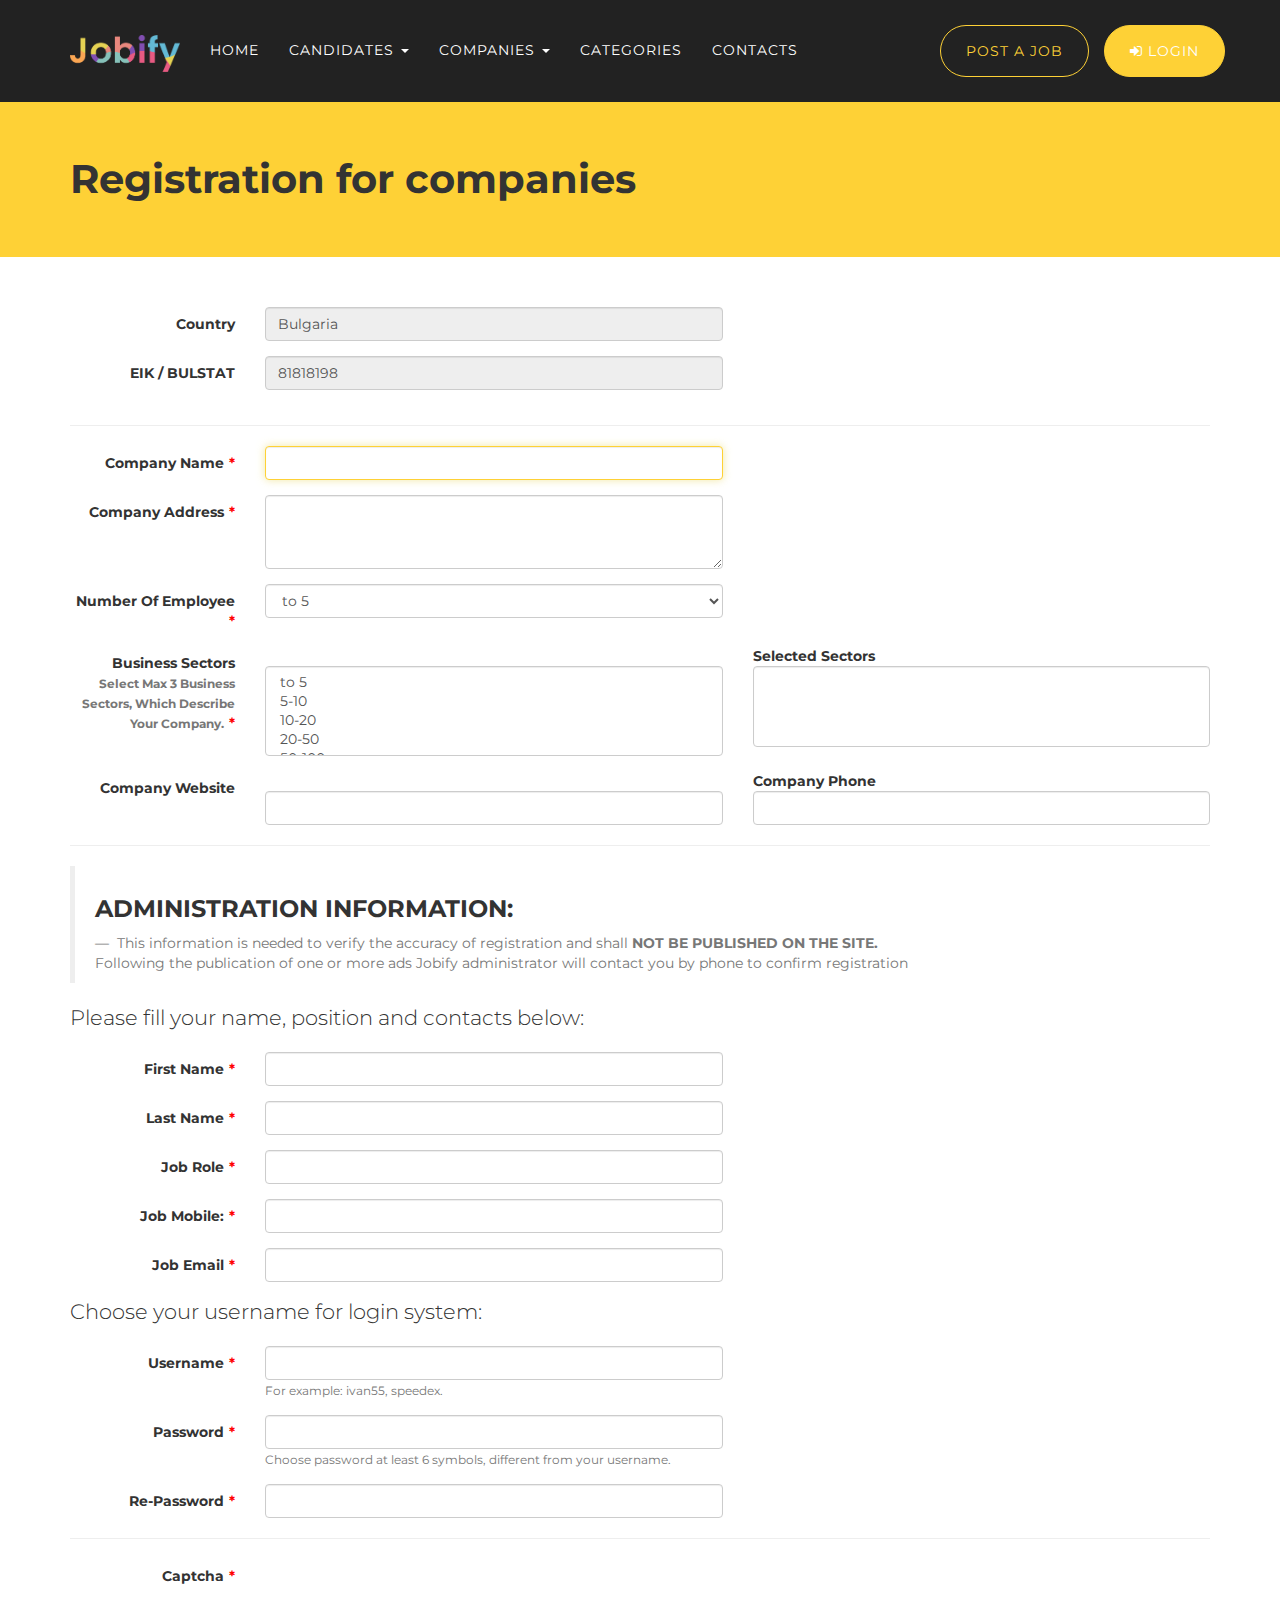
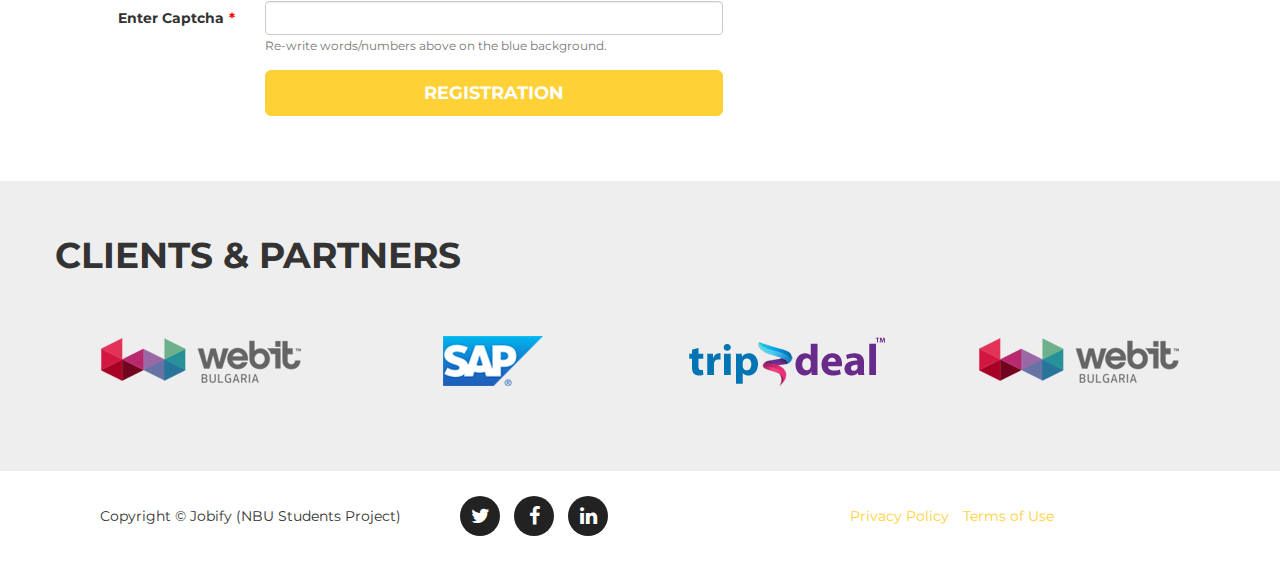
==== company-register.html @ ed82daf8 "v.0.0.4" ====
<!DOCTYPE html>
<html lang="en">

<head>

    <meta charset="utf-8">
    <meta http-equiv="X-UA-Compatible" content="IE=edge">
    <meta name="viewport" content="width=device-width, initial-scale=1">
    <meta name="description" content="">
    <meta name="author" content="Daniel Grigorov">

    <title>Jobify | Company register</title>

    <!-- Bootstrap Core CSS -->
    <link href="vendor/bootstrap/css/bootstrap.min.css" rel="stylesheet">

    <!-- Custom Fonts -->
    <link href="vendor/font-awesome/css/font-awesome.min.css" rel="stylesheet" type="text/css">
    <link href="https://fonts.googleapis.com/css?family=Montserrat:400,700" rel="stylesheet" type="text/css">
    <link href='https://fonts.googleapis.com/css?family=Kaushan+Script' rel='stylesheet' type='text/css'>
    <link href='https://fonts.googleapis.com/css?family=Droid+Serif:400,700,400italic,700italic' rel='stylesheet' type='text/css'>
    <link href='https://fonts.googleapis.com/css?family=Roboto+Slab:400,100,300,700' rel='stylesheet' type='text/css'>

    <!-- Theme CSS -->
    <link href="css/jobify.css" rel="stylesheet">

    <!-- HTML5 Shim and Respond.js IE8 support of HTML5 elements and media queries -->
    <!-- WARNING: Respond.js doesn't work if you view the page via file:// -->
    <!--[if lt IE 9]>
        <script src="https://oss.maxcdn.com/libs/html5shiv/3.7.0/html5shiv.js"></script>
        <script src="https://oss.maxcdn.com/libs/respond.js/1.4.2/respond.min.js"></script>
    <![endif]-->

</head>

<body id="page-top" class="index">

    <!-- Navigation -->
    <nav id="mainNav" class="navbar navbar-default navbar-custom navbar-fixed-top">
        <div class="container">
            <!-- Brand and toggle get grouped for better mobile display -->
            <div class="navbar-header page-scroll">
                <button type="button" class="navbar-toggle" data-toggle="collapse" data-target="#bs-example-navbar-collapse-1">
                    <span class="sr-only">Toggle navigation</span> Menu <i class="fa fa-bars"></i>
                </button>
                <a class="navbar-brand page-scroll" href="#page-top"><img src="img/logo.png" alt="Jobify Logo"></a>
            </div>

            <!-- Collect the nav links, forms, and other content for toggling -->
            <div class="collapse navbar-collapse" id="bs-example-navbar-collapse-1">
                <ul class="nav navbar-nav col-sm-7">
                    <li class="hidden">
                        <a href="#page-top"></a>
                    </li>
                    <li>
                        <a class="page-scroll" href="index.html">Home</a>
                    </li>
                    <li class="dropdown">
                        <a href="#" class="dropdown-toggle" data-toggle="dropdown" role="button" aria-haspopup="true" aria-expanded="false">Candidates <span class="caret"></span></a>
                        <ul class="dropdown-menu">
                            <li><a class="page-scroll" href="#">Jobs</a></li>
                            <li><a class="page-scroll" href="#">Another action</a></li>
                            <li><a class="page-scroll" href="#">Something else here</a></li>
                        </ul>
                    </li>
                    <li class="dropdown">
                        <a href="#" class="dropdown-toggle" data-toggle="dropdown" role="button" aria-haspopup="true" aria-expanded="false">Companies <span class="caret"></span></a>
                        <ul class="dropdown-menu">
                            <li><a href="#">Action</a></li>
                            <li><a href="#">Another action</a></li>
                            <li><a href="#">Something else here</a></li>
                        </ul>
                    </li>
                    <li>
                        <a class="page-scroll" href="#popular_categories">Categories</a>
                    </li>
                    <li>
                        <a class="page-scroll" href="contacts.html">Contacts</a>
                    </li>
                </ul>
                <ul class="nav navbar-nav navbar-right">
                    <li><a href="#employeeModal" data-toggle="modal" class="btn btn-primary rounded postJob">Post a job</a></li>
                    <li class="active">
                        <!-- Button trigger modal -->
                        <a data-toggle="modal" href="#loginModal" data-backdrop="true" class="btn btn-primary rounded ml-15"><i class="fa fa-sign-in" aria-hidden="true"></i> Login</a>
                    </li>
                </ul>
            </div>
            <!-- /.navbar-collapse -->
        </div>
        <!-- /.container-fluid -->
    </nav>

    <!-- Login Modal -->
    <div class="modal fade" id="loginModal" tabindex="-1" role="dialog" aria-labelledby="myModalLabel">
        <div class="modal-dialog" role="document">
            <div class="modal-content">
                <div class="modal-header">
                    <button type="button" class="close" data-dismiss="modal" aria-label="Close"><span aria-hidden="true">&times;</span></button>
                    <img src="img/logo.png" alt="Jobify Logo" width="130px">
                </div>
                <div class="modal-body">
                    <h3 class="text-center">Great to have you back!</h3>
                    <div class="row">
                        <form method="POST" action="" class="col-lg-10" id="loginForm">
                            <div class="form-group">
                                <label for="emai">Email address</label>
                                <input type="email" class="form-control" name="email" id="emai" aria-describedby="emailHelp" placeholder="Your email" autofocus="autofocus">
                                <!-- <small id="emailHelp" class="form-text text-muted">We'll never share your email with anyone else.</small> -->
                            </div>
                            <div class="form-group">
                                <label for="password">Password</label>
                                <input type="password" class="form-control" name="password" id="password" placeholder="Your password">
                            </div>
                            <input class="btn btn-primary col-lg-12" name="commit" type="submit" value="Sign in to your account">
                        </form>
                    </div> 
                </div>
                <div class="modal-footer">
                    <p class="text-center">New here? <a data-toggle="modal" data-dismiss="modal" href="#signupModal" data-backdrop="true">Create an Jobify account</a></p>
                </div>
            </div>
        </div>
    </div>

    <!-- Signup Modal -->
    <div class="modal fade" id="signupModal" tabindex="-1" role="dialog" aria-labelledby="signupModalLabel">
        <div class="modal-dialog" role="document">
            <div class="modal-content">
                <div class="modal-header">
                    <button type="button" class="close" data-dismiss="modal" aria-label="Close"><span aria-hidden="true">&times;</span></button>
                    <img src="img/logo.png" alt="Jobify Logo" width="130px">
                </div>
                <div class="modal-body">
                    <h3 class="text-center">Great to see you here!</h3>
                    <p class="text-center">Let’s set up your account in just a couple of steps.</p>
                    <div class="row">
                        <form method="POST" action="" class="col-lg-10" id="loginForm">
                            <div class="form-group">
                                <label for="fName">First name</label>
                                <input type="text" class="form-control" name="fName" id="fName" placeholder="Your first name" autofocus="autofocus">
                                <!-- <small id="emailHelp" class="form-text text-muted">We'll never share your email with anyone else.</small> -->
                            </div>
                            <div class="form-group">
                                <label for="lName">Last name</label>
                                <input type="text" class="form-control" name="lName" id="lName" placeholder="Your last name">
                                <!-- <small id="emailHelp" class="form-text text-muted">We'll never share your email with anyone else.</small> -->
                            </div>
                            <div class="form-group">
                                <label for="emai">Email address</label>
                                <input type="email" class="form-control" name="email" id="emai" aria-describedby="emailHelp" placeholder="Your email">
                                <!-- <small id="emailHelp" class="form-text text-muted">We'll never share your email with anyone else.</small> -->
                            </div>
                            <p class="terms center">By creating an account you agree to our <a href="#">Terms and Conditions</a> and our <a href="#">Privacy Policy</a>.</p>
                            <input class="btn btn-primary col-lg-12" name="commit" type="submit" value="Set up your Jobify account">
                        </form>
                    </div> 
                </div>
                <div class="modal-footer">
                    <p class="text-center">Already got an account? <a data-toggle="modal" data-dismiss="modal" href="#loginModal" data-backdrop="true">Sign in here</a></p>
                </div>
            </div>
        </div>
    </div>

    <!-- Post a job Modal -->
    <div class="modal fade" id="employeeModal" tabindex="-1" role="dialog" aria-labelledby="signupModalLabel">
        <div class="modal-dialog" role="document">
            <div class="modal-content">
                <div class="modal-header">
                    <button type="button" class="close" data-dismiss="modal" aria-label="Close"><span aria-hidden="true">&times;</span></button>
                    <img src="img/logo.png" alt="Jobify Logo" width="130px">
                </div>
                <div class="modal-body">
                    <h3 class="text-center">Great to see you here!</h3>
                    <p class="text-center">Let’s set up your account in just a couple of steps.</p>
                    <div class="row">
                        <form method="POST" action="" class="col-lg-10" id="loginForm">
                            <div class="form-group">
                                <label for="country">Select your country</label>
                                <select class="form-control">
                                    <option>Bulgaria</option>
                                    <option>France</option>
                                    <option>Italy</option>
                                    <option>Russia</option>
                                    <option>Ukraine</option>
                                </select>
                                <!-- <small id="emailHelp" class="form-text text-muted">We'll never share your email with anyone else.</small> -->
                            </div>
                            <div class="form-group">
                                <label for="">What is your organization</label>
                                <div class="checkbox">
                                    <label for="self-emoployed">
                                        <input type="checkbox" value="" name="self-emoployed" id="self-emoployed">
                                        Self-Employed
                                    </label>
                                    <label for="state">
                                        <input type="checkbox" value="" name="self-emoployed" id="state">
                                        State/Common 
                                    </label>
                                </div>
                            </div>
                            <div class="form-group">
                                <label for="eik">EIK / BULSTAT</label>
                                <input type="text" class="form-control" id="eik" name="eik" placeholder="Your last name">
                                <!-- <small id="emailHelp" class="form-text text-muted">We'll never share your email with anyone else.</small> -->
                            </div>
                            <p class="terms center">By creating an account you agree to our <a href="#">Terms and Conditions</a> and our <a href="#">Privacy Policy</a>.</p>
                            <input class="btn btn-primary col-lg-12" name="commit" type="submit" value="Set up your Jobify account">
                        </form>
                    </div> 
                </div>
                <div class="modal-footer">
                    <p class="text-center">Already got an account? <a data-toggle="modal" data-dismiss="modal" href="#loginModal" data-backdrop="true">Sign in here</a></p>
                </div>
            </div>
        </div>
    </div>

    <!-- Header -->
    <section class="header_yellow" id="register-company-header">
        <div class="container">
            <span class="section-heading">Registration for companies</span>
        </div>
    </section>

    <section id="company-register-form">
        <div class="container">
            <form class="form-horizontal">
                <fieldset disabled>
                    <div class="form-group">
                        <label for="country" class="col-sm-2 control-label">Country</label>
                        <div class="col-sm-5">
                            <input type="text" id="contry" name="country" class="form-control" value="Bulgaria" placeholder="">
                        </div>
                    </div>
                    <div class="form-group">
                        <label for="eik" class="col-sm-2 control-label">EIK / BULSTAT</label>
                        <div class="col-sm-5">
                            <input type="text" id="eik" name="eik" class="form-control" value="81818198" placeholder="">
                        </div>
                    </div>
                </fieldset>
                <hr>
                <div class="form-group">
                    <label for="companyName" class="col-sm-2 control-label required">Company Name</label>
                    <div class="col-sm-5">
                        <input type="text" class="form-control" id="companyName" placeholder="" autofocus="autofocus">
                    </div>
                </div>
                <div class="form-group">
                    <label for="companyAdress" class="col-sm-2 control-label required">Company Address</label>
                    <div class="col-sm-5">
                        <textarea class="form-control" rows="3" name="companyAdress"></textarea>
                    </div>
                </div>
                <div class="form-group">
                    <label for="numEmployees" class="col-sm-2 control-label required">Number of employee</label>
                    <div class="col-sm-5">
                        <select class="form-control">
                            <option>to 5</option>
                            <option>5-10</option>
                            <option>10-20</option>
                            <option>20-50</option>
                            <option>50-100</option>
                            <option>100-300</option>
                        </select>
                    </div>
                </div>
                <div class="form-group">
                    <label for="businessSelector" class="col-sm-2 control-label required">Business sectors <br><small id="numEmployeesHelp" class="form-text text-muted">Select max 3 business sectors, which describe your company.</small></label>
                    <div class="col-sm-5">
                        <select class="form-control mt-20" name="businessSelector" multiple>
                            <option>to 5</option>
                            <option>5-10</option>
                            <option>10-20</option>
                            <option>20-50</option>
                            <option>50-100</option>
                            <option>100-300</option>
                        </select>
                    </div>
                    <label for="selectedSectors" class="tal col-sm-2 control-label pt-0">Selected sectors</label>
                    <div class="col-sm-5">
                        <select class="form-control" name="selectedSectors" multiple>
                            <option></option>
                        </select>
                    </div>
                </div>
                <div class="form-group">
                    <label for="companyAdress" class="col-sm-2 control-label">Company Website</label>
                    <div class="col-sm-5 mt-20">
                        <input type="url" class="form-control" id="companyWebsite" placeholder="">
                    </div>
                    <label for="companyPhone" class="col-sm-2 control-label pt-0 tal">Company Phone</label>
                    <div class="col-sm-5">
                        <input type="tel" class="form-control" name="companyPhone" id="companyPhone" placeholder="">
                    </div>
                </div>
                <hr>
                <blockquote>
                    <h3>Administration information:</h3>
                    <small class="form-text text-muted">
                    This information is needed to verify the accuracy of registration and shall <strong class="text-uppercase">not be published on the site.</strong> <br>Following the publication of one or more ads Jobify administrator will contact you by phone to confirm registration
                </small>
                </blockquote>
                <p class="lead">Please fill your name, position and contacts below:</p>
                <div class="form-group">
                    <label for="firstName" class="col-sm-2 col-lg-2 control-label required">First Name</label>
                    <div class="col-sm-4 col-lg-5">
                        <input type="text" class="form-control" name="firstName" id="firstName" placeholder="">
                    </div>
                </div>
                <div class="form-group">
                    <label for="lastName" class="col-sm-2 col-lg-2 control-label required">Last Name</label>
                    <div class="col-sm-4 col-lg-5">
                        <input type="text" class="form-control" name="lastName" id="lastName" placeholder="">
                    </div>
                </div>
                <div class="form-group">
                    <label for="jobRole" class="col-sm-2 col-lg-2 control-label required">Job Role</label>
                    <div class="col-sm-4 col-lg-5">
                        <input type="text" class="form-control" name="jobRole" id="jobRole" placeholder="">
                    </div>
                </div>
                <div class="form-group">
                    <label for="jobMobile" class="col-sm-2 col-lg-2 control-label required">Job Mobile:</label>
                    <div class="col-sm-4 col-lg-5">
                        <input type="tel" class="form-control" name="jobMobile" id="jobMobile" placeholder="">
                    </div>
                </div>
                <div class="form-group">
                    <label for="jobEmail" class="col-sm-2 col-lg-2 control-label required">Job Email</label>
                    <div class="col-sm-4 col-lg-5">
                        <input type="email" class="form-control" name="jobEmail" id="jobEmail" placeholder="">
                    </div>
                </div>
                <p class="lead">Choose your username for login system:</p>
                <div class="form-group">
                    <label for="username" class="col-sm-2 col-lg-2 control-label required">Username</label>
                    <div class="col-sm-4 col-lg-5">
                        <input type="text" class="form-control" name="username" id="username" placeholder="">
                        <small id="numEmployeesHelp" class="form-text text-muted">For example: ivan55, speedex.</small>
                    </div>
                </div>
                <div class="form-group">
                    <label for="password" class="col-sm-2 col-lg-2 control-label required">Password</label>
                    <div class="col-sm-5 col-lg-5">
                        <input type="password" class="form-control" name="password" id="password" placeholder="">
                        <small id="numEmployeesHelp" class="form-text text-muted">Choose password at least 6 symbols, different from your username.</small>
                    </div>
                </div>
                <div class="form-group">
                    <label for="re-password" class="col-sm-2 col-lg-2 control-label required">Re-Password</label>
                    <div class="col-sm-5 col-lg-5">
                        <input type="password" class="form-control" name="re-password" id="re-password" placeholder="">
                    </div>
                </div>
                <hr>
                <div class="form-group">
                    <label for="" class="col-sm-2 col-lg-2 control-label required">Captcha</label>
                    <div class="col-sm-5 col-lg-2">
                        <img src="https://www.jobs.bg/protect_image.php?key=60650a408ebfecb37a3b39ecd84b06bc" class="img-responsive" alt="">
                    </div>
                </div>
                <div class="form-group">
                    <label for="enterCaptcha" class="col-sm-2 col-lg-2 control-label required">Enter Captcha</label>
                    <div class="col-sm-5 col-lg-5">
                        <input type="text" class="form-control" name="enterCaptcha" id="enterCaptcha" placeholder="">
                        <small id="numEmployeesHelp" class="form-text text-muted">Re-write words/numbers above on the blue background.</small>
                    </div>
                </div>
                <div class="form-group">
                    <div class="col-sm-offset-2 col-sm-5">
                        <input type="submit" class="btn btn-primary btn-lg btn-block" value="Registration" />
                    </div>
                </div>
            </form>
        </div>
    </section>

    
    <!-- Clients Aside -->
    <aside class="clients col-xs-12 bg-light-gray pt-35 pb-35">
        <div class="container">
            <div class="row">
                <h1 class="section-heading">Clients &amp; Partners</h1>
                <div class="col-md-3 col-sm-6">
                    <a href="#">
                        <img src="img/logos/Webit-Logo.png" class="img-responsive img-centered" alt="">
                    </a>
                </div>
                <div class="col-md-3 col-sm-6">
                    <a href="#">
                        <img src="img/logos/SAP-Logo.png" class="img-responsive img-centered" alt="">
                    </a>
                </div>
                <div class="col-md-3 col-sm-6">
                    <a href="#">
                        <img src="img/logos/TripDeal-Logo.png" class="img-responsive img-centered" alt="">
                    </a>
                </div>
                <div class="col-md-3 col-sm-6">
                    <a href="#">
                        <img src="img/logos/Webit-Logo.png" class="img-responsive img-centered" alt="">
                    </a>
                </div>
            </div>
        </div>
    </aside>

    <footer class="col-lg-12">
        <div class="container">
            <div class="row">
                <div class="col-md-4 col-xs-12 col-lg-4">
                    <span class="copyright">Copyright &copy; Jobify (NBU Students Project)</span>
                </div>
                <div class="col-md-4 col-xs-12 col-lg-4">
                    <ul class="list-inline social-buttons">
                        <li><a href="#"><i class="fa fa-twitter"></i></a>
                        </li>
                        <li><a href="#"><i class="fa fa-facebook"></i></a>
                        </li>
                        <li><a href="#"><i class="fa fa-linkedin"></i></a>
                        </li>
                    </ul>
                </div>
                <div class="col-md-4 col-xs-12 col-lg-4">
                    <ul class="list-inline quicklinks">
                        <li><a href="#">Privacy Policy</a>
                        </li>
                        <li><a href="#">Terms of Use</a>
                        </li>
                    </ul>
                </div>
            </div>
        </div>
    </footer>

    <!-- jQuery -->
    <script src="vendor/jquery/jquery.min.js"></script>

    <!-- Bootstrap Core JavaScript -->
    <script src="vendor/bootstrap/js/bootstrap.min.js"></script>

    <!-- Plugin JavaScript -->
    <script src="https://cdnjs.cloudflare.com/ajax/libs/jquery-easing/1.3/jquery.easing.min.js"></script>

    <!-- Theme JavaScript -->
    <script src="js/jobify.min.js"></script>

</body>

</html>
---- css/jobify.css ----
/*!
 * Start Bootstrap - Agency v3.3.7+1 (http://startbootstrap.com/template-overviews/agency)
 * Copyright 2013-2016 Start Bootstrap
 * Licensed under MIT (https://github.com/BlackrockDigital/startbootstrap/blob/gh-pages/LICENSE)
 */
body {
  overflow-x: hidden;
  font-family: "Montserrat", "Helvetica Neue", Helvetica, Arial, sans-serif;
}
.text-muted {
  color: #777777;
}
.text-primary {
  color: #fed136;
}
p {
  font-size: 14px;
  line-height: 1.75;
}
p.large {
  font-size: 16px;
}
a,
a:hover,
a:focus,
a:active,
a.active {
  outline: none;
}
a {
  color: #fed136;
}
a:hover,
a:focus,
a:active,
a.active {
  color: #fec503;
}
h1,
h2,
h3,
h4,
h5,
h6 {
  font-family: "Montserrat", "Helvetica Neue", Helvetica, Arial, sans-serif;
  text-transform: uppercase;
  font-weight: 700;
}
.img-centered {
  margin: 0 auto;
}
.bg-light-gray {
  background-color: #eeeeee;
}
.bg-darkest-gray {
  background-color: #222222;
}
.btn-primary {
  color: white;
  background-color: #fed136;
  border-color: #fed136;
  // font-family: "Montserrat", "Helvetica Neue", Helvetica, Arial, sans-serif;
  text-transform: uppercase;
  font-weight: 700;
}
.btn-primary:hover,
.btn-primary:focus,
.btn-primary:active,
.btn-primary.active,
.open .dropdown-toggle.btn-primary {
  color: white;
  background-color: #fec503;
  border-color: #f6bf01;
}
.btn-primary:active,
.btn-primary.active,
.open .dropdown-toggle.btn-primary {
  background-image: none;
}
.btn-primary.disabled,
.btn-primary[disabled],
fieldset[disabled] .btn-primary,
.btn-primary.disabled:hover,
.btn-primary[disabled]:hover,
fieldset[disabled] .btn-primary:hover,
.btn-primary.disabled:focus,
.btn-primary[disabled]:focus,
fieldset[disabled] .btn-primary:focus,
.btn-primary.disabled:active,
.btn-primary[disabled]:active,
fieldset[disabled] .btn-primary:active,
.btn-primary.disabled.active,
.btn-primary[disabled].active,
fieldset[disabled] .btn-primary.active {
  background-color: #fed136;
  border-color: #fed136;
}
.btn-primary .badge {
  color: #fed136;
  background-color: white;
}
.btn-xl {
  color: white;
  background-color: #fed136;
  border-color: #fed136;
  font-family: "Montserrat", "Helvetica Neue", Helvetica, Arial, sans-serif;
  text-transform: uppercase;
  font-weight: 700;
  border-radius: 3px;
  font-size: 18px;
  padding: 20px 40px;
}
.btn-xl:hover,
.btn-xl:focus,
.btn-xl:active,
.btn-xl.active,
.open .dropdown-toggle.btn-xl {
  color: white;
  background-color: #fec503;
  border-color: #f6bf01;
}
.btn-xl:active,
.btn-xl.active,
.open .dropdown-toggle.btn-xl {
  background-image: none;
}
.btn-xl.disabled,
.btn-xl[disabled],
fieldset[disabled] .btn-xl,
.btn-xl.disabled:hover,
.btn-xl[disabled]:hover,
fieldset[disabled] .btn-xl:hover,
.btn-xl.disabled:focus,
.btn-xl[disabled]:focus,
fieldset[disabled] .btn-xl:focus,
.btn-xl.disabled:active,
.btn-xl[disabled]:active,
fieldset[disabled] .btn-xl:active,
.btn-xl.disabled.active,
.btn-xl[disabled].active,
fieldset[disabled] .btn-xl.active {
  background-color: #fed136;
  border-color: #fed136;
}
.btn-xl .badge {
  color: #fed136;
  background-color: white;
}
.navbar-custom {
  background-color: #222222;
  border-color: transparent;
}
.navbar-custom .navbar-brand img {
  width: 110px;
  margin-top: -5px;
}
.navbar-custom .navbar-collapse {
  border-color: rgba(255, 255, 255, 0.02);
}
.navbar-custom .navbar-toggle {
  background-color: #fed136;
  border-color: #fed136;
  font-family: "Montserrat", "Helvetica Neue", Helvetica, Arial, sans-serif;
  text-transform: uppercase;
  color: white;
  font-size: 12px;
}
.navbar-custom .navbar-toggle:hover,
.navbar-custom .navbar-toggle:focus {
  background-color: #fed136;
}
.navbar-custom .nav li a {
  font-family: "Montserrat", "Helvetica Neue", Helvetica, Arial, sans-serif;
  text-transform: uppercase;
  font-weight: 400;
  letter-spacing: 1px;
  color: white;
}
.navbar-custom .nav li a:hover,
.navbar-custom .nav li a:focus {
  color: #fed136;
  outline: none;
}
.navbar-custom .navbar-nav > .active > a {
  border-radius: 0;
  color: white;
  background-color: #fed136;
}
.navbar-custom .navbar-nav > .active > a:hover,
.navbar-custom .navbar-nav > .active > a:focus {
  color: white;
  background-color: #fec503;
}
.navbar-custom .navbar-right li .login {
  padding: 10px 20px;
}

.navbar-custom {
  padding: 25px 0;
  -webkit-transition: padding 0.3s;
  -moz-transition: padding 0.3s;
  transition: padding 0.3s;
  border: none;
}
.navbar-custom .navbar-brand {
  font-size: 2em;
  -webkit-transition: all 0.3s;
  -moz-transition: all 0.3s;
  transition: all 0.3s;
}
.navbar-custom .navbar-nav > .active > a {
  border-radius: 3px;
}

header {
  background-color: #6DB3F2;
  background-image: url('../img/banner-home-01.jpg');
  background-repeat: no-repeat;
  background-attachment: scroll;
  background-position: center center;
  -webkit-background-size: cover;
  -moz-background-size: cover;
  background-size: cover;
  -o-background-size: cover;
  text-align: center;
  color: white;
}
header .intro-text {
  padding-top: 100px;
  padding-bottom: 50px;
}
header .intro-text .intro-lead-in {
  font-family: "Droid Serif", "Helvetica Neue", Helvetica, Arial, sans-serif;
  font-style: italic;
  font-size: 22px;
  line-height: 22px;
  margin-bottom: 25px;
}
header .intro-text .intro-heading {
  font-family: "Montserrat", "Helvetica Neue", Helvetica, Arial, sans-serif;
  text-transform: uppercase;
  font-weight: 700;
  font-size: 50px;
  line-height: 50px;
  margin-bottom: 25px;
}
.navbar-custom.affix {
  background-color: #222222;
  padding: 10px 0;
}
.navbar-custom.affix .navbar-brand {
  font-size: 1.5em;
}
header .intro-text {
  padding-top: 300px;
  padding-bottom: 200px;
}
header .intro-text .intro-lead-in {
  font-family: "Droid Serif", "Helvetica Neue", Helvetica, Arial, sans-serif;
  font-style: italic;
  font-size: 40px;
  line-height: 40px;
  margin-bottom: 25px;
}
header .intro-text .intro-heading {
  font-family: "Montserrat", "Helvetica Neue", Helvetica, Arial, sans-serif;
  text-transform: uppercase;
  font-weight: 700;
  font-size: 75px;
  line-height: 75px;
  margin-bottom: 50px;
}
// header:before {
//     content: "";
//     width: 100%;
//     height: 100%;
//     display: inline-block;
//     background-color: rgba(34,34,34,0.7);
//     position: absolute;
// }
section {
  padding: 50px 0;
}
section .section-heading {
  font-size: 40px;
  margin-top: 0;
  margin-bottom: 15px;
  font-weight: bold;
}
section h3.section-subheading {
  font-size: 16px;
  font-family: "Droid Serif", "Helvetica Neue", Helvetica, Arial, sans-serif;
  text-transform: none;
  font-style: italic;
  font-weight: 400;
  margin-bottom: 75px;
}
// @media (min-width: 768px) {
//   section {
//     padding: 75px 0;
//   }
// }
section#popular_categories {
  background-color: #fed136;
}
section#popular_categories .btn {
  margin-top: 20px;
  border: 2px solid #f3c014;
  background: #f3c014;
  color: #fff;
}
section#popular_categories .btn:hover {
  background: #cca00c;
}
section#popular_categories ul {
  padding-left: 0;
  float: left;
}
section#popular_categories ul li {
  list-style-type: none;
  padding: 0;
  border: 1px solid rgba(255, 255, 255, 0.4);
}
section#popular_categories ul li a {
  color: #fff;
  list-style-type: none;
  text-decoration: none;
  float: left;
  width: 100%;
  padding: 15%;
}
section#popular_categories ul li a i {
  color: #fff;
  display: block;
  font-size: 2.5em;
  padding-bottom: 15px
}

section#popular_categories ul li a:before {
  -webkit-box-shadow: 0px 0px 0px 1px rgba(38,174,97,0.7);
  -moz-box-shadow: 0px 0px 0px 1px rgba(38,174,97,0.7);
  box-shadow: 0px 0px 0px 1px rgba(38,174,97,0.7);
}
section#popular_categories ul li a, section#popular_categories ul li a:before {
  -webkit-transition: all 0.15s ease-in-out;
  -moz-transition: all 0.15s ease-in-out;
  -o-transition: all 0.15s ease-in-out;
  -ms-transition: all 0.15s ease-in-out;
  transition: all 0.15s ease-in-out;
}
section#popular_categories ul li a:before {
  content: "";
  width: 100%;
  height: 100%;
  display: inline-block;
  position: absolute;
  -webkit-box-shadow: 0px 0px 0px 1px rgba(255, 255, 255, 0.7);
  -moz-box-shadow: 0px 0px 0px 1px rgba(255, 255, 255, 0.7);
  box-shadow: 0px 0px 0px 1px rgba(255, 255, 255, 0.7);
  top: 0;
  left: 0;
  z-index: 101;
  opacity: 0;
}
section#popular_categories ul li a:hover:before {
  opacity: 1;
}
section#popular_categories ul li a:hover {
  background-color: rgba(224, 178, 19, 0.31);
}
section.featured_jobs table {
  margin-top: 30px;
}
section.featured_jobs table thead tr th,
section.featured_jobs table tfoot tr th {
  text-transform: uppercase;
  padding: 25px 15px;
  font-size: 10px;
  color: #62719a;
}
section.featured_jobs table tfoot tr th p {
  font-size: 11px;
}
section.featured_jobs table tfoot tr th p .result {
  color: #efb800;
}
section.featured_jobs table tbody tr .job-title img {
  width: 70px;
  float: left;
}
section.featured_jobs table tbody tr .job-title .company_name a {
  text-transform: uppercase;
}
section.featured_jobs table tbody tr .job-title p {
  float: left;
  width: 72%;
}
section.featured_jobs table tbody tr .contract {
  font-size: 11px;
  cursor: default;
}
.location .city,
.date,
.salary,
.company_name,
.navy {
  color: #63729b;
}
.location .state,
.date .year,
.salary .type {
  color: #a1b3dc;
}
.header_yellow {
  background-color: #fed136;
  margin-top: 100px;
}
.form-horizontal .control-label.required:after {
  display: inline-block;
  content: '*';
  color: red;
  padding-left: 5px;
}
#sidebar-wrapper {
  z-index: 1000;
  position: fixed;
  left: 250px;
  top: 7%;
  width: 0;
  height: 100%;
  margin-left: -250px;
  padding: 30px 0 0 20px;
  overflow-y: auto;
  background: #fff;
  -webkit-transition: all 0.5s ease;
  -moz-transition: all 0.5s ease;
  -o-transition: all 0.5s ease;
  transition: all 0.5s ease;
}
#wrapper aside {
  z-index: 1000;
  position: fixed !important;
  left: 0;
  top: 7%;
  height: 100%;
  padding: 30px 0 0 20px;
  overflow-y: auto;
  background: #fff;
}

#wrapper.toggled #sidebar-wrapper {
  width: 250px;
}

#page-content-wrapper {
  width: 100%;
  position: absolute;
  padding: 15px;
}

#wrapper.toggled #page-content-wrapper {
  position: absolute;
  margin-right: -250px;
}

/* Sidebar Styles */
.sidebar-nav > .sidebar-brand {
  height: 65px;
  font-size: 18px;
  line-height: 60px;
}

@media(min-width:768px) {
  
    #wrapper.toggled {
      padding-left: 0;
    }
    #sidebar-wrapper {
      width: 250px;
    }
    #wrapper.toggled #sidebar-wrapper {
      width: 0;
    }
    #page-content-wrapper {
      padding: 20px;
      position: relative;
    }
    #wrapper.toggled #page-content-wrapper {
      position: relative;
      margin-right: 0;
    }
}
#menu-toggle {
  background-color: #333;
  margin-top: 20px;
  padding: 15px;
  margin-left: 250px;
}
#wrapper.toggled #menu-toggle {
  margin-left: 21px;
}
#menu-toggle i {
  font-size: 1.3em;
}
#menu-toggle:hover i,
#menu-toggle:focus i {
  color: #fed136;
}
.sidebar-brand {
  margin-bottom: 50px;
}
.highlight-yellow {
  color: #f9c616;
}
.single_job_list {
  padding: 20px;
  background-color: #fff;
}
.single_job_list .footer span {
  display: inline-block;
}
.single_job_list .category:after,
.single_job_list .location:after {
  display: inline-block;
  content: '\2022';
  color: #333;
  font-size: 10px;
  text-transform: lowercase;
  vertical-align: middle;
  padding: 0 10px;
}
.single_job_list .btn.like {
  background-color: #ececec;
}
.single_job_list .btn.like i {
  color: #929292;
}
.single_job_list .btn.like:hover {
  background-color: #929292;
}
.single_job_list .btn.like:hover i {
  color: #ececec;
}
.col-lg-1-5 {
  float: left;
  position: relative;
  min-height: 1px;
  width: 11%;
}
/* Base for label styling */
[type="checkbox"]:not(:checked),
[type="checkbox"]:checked {
  position: absolute;
  left: -9999px;
}
[type="checkbox"]:not(:checked) + label,
[type="checkbox"]:checked + label {
  position: relative;
  padding-left: 25px;
  cursor: pointer;
}

/* checkbox aspect */
[type="checkbox"]:not(:checked) + label:before {
  content: '';
  position: absolute;
  left:0; top: 2px;
  width: 17px; height: 17px;
  border: 1px solid #fed136;
  background: #fff;
  border-radius: 3px;
}
[type="checkbox"]:checked + label:before {
  content: '';
  position: absolute;
  left:0; top: 2px;
  width: 17px; height: 17px;
  border: 1px solid #fed136;
  background: #fed136;
  border-radius: 3px;
}
/* checked mark aspect */
[type="checkbox"]:not(:checked) + label:after,
[type="checkbox"]:checked + label:after {
  content: '✔';
  position: absolute;
  top: 4px;
  left: 2px;
  font-size: 17px;
  line-height: 0.7;
  background-color: #fed136;
  color: #333;
  transition: all .2s;
}
/* checked mark aspect changes */
[type="checkbox"]:not(:checked) + label:after {
  opacity: 0;
  transform: scale(0);
}
[type="checkbox"]:checked + label:after {
  opacity: 1;
  transform: scale(1);
}

/* accessibility */
[type="checkbox"]:checked:focus + label:before,
[type="checkbox"]:not(:checked):focus + label:before {
  border: 1px dotted blue;
}

/* hover style just for information */
label:hover:before {
  border: 1px solid #ecbb11 !important;
  outline: 0;
}
.single_job_list ul li:before {
  content: "\f058";
  font: normal normal normal 14px/1 FontAwesome;
  color: #5cb85c;
  margin-right: 10px;
}
.work_info {
  border-bottom: 1px solid #eee;
}
// section.featured_jobs ul li.single-job-post {
//   border: 1px solid #e3e3e3;
//   position: relative;
//   float: left;
// }
// section.featured_jobs ul li.single-job-post a {
//   cursor: default;
// }
// section.featured_jobs ul li.single-job-post .job-title:after {
//   content: "";
//   height: 100%;
//   left: 0;
//   opacity: 0;
//   -ms-filter: "progid:DXImageTransform.Microsoft.Alpha(Opacity=0)";
//   position: absolute;
//   top: 0;
//   -webkit-transition: all 0.3s ease 0s;
//   transition: all 0.3s ease 0s;
//   width: 4px;
//   background: #fed136;
// }
// section.featured_jobs ul li.single-job-post:hover .job-title:after {
//   opacity: 1;
// }
// section.featured_jobs ul li.single-job-post .job-title a {
//   color: #b1b1b1;
//   font-weight: normal;
// }
// section.featured_jobs ul li.single-job-post .job-title .title {
//   color: #848484;
//   font-weight: normal;
// }
#loginForm {
  margin-left: 8%;
  margin-top: 5%;
}
#loginForm input[type="submit"] {
  text-transform: initial;
  font-weight: 400;
  padding: 12px;
  font-size: 16px;
  box-shadow: 0px 4px 0px #d2b03a;
}
.service-heading {
  margin: 15px 0;
  text-transform: none;
}
.divider:before {
    display: inline-block;
    content: '';
    width: 1px;
    height: 25px;
    margin: -2px 20px;
    color: red;
    background: #d0d0d0;
}
aside.clients img {
  margin: 50px auto;
}
section#contact {
  background-color: #222;
  background-image: url('../img/map-image.png');
  background-position: center;
  background-repeat: no-repeat;
}
section#contact .section-heading {
  color: white;
}
section#contact .form-group {
  margin-bottom: 25px;
}
section#contact .form-group input,
section#contact .form-group textarea {
  padding: 20px;
}
section#contact .form-group input.form-control {
  height: auto;
}
section#contact .form-group textarea.form-control {
  height: 236px;
}
section#contact .form-control:focus {
  border-color: #fed136;
  box-shadow: none;
}
section#contact ::-webkit-input-placeholder {
  font-family: "Montserrat", "Helvetica Neue", Helvetica, Arial, sans-serif;
  text-transform: uppercase;
  font-weight: 700;
  color: #eeeeee;
}
section#contact :-moz-placeholder {
  /* Firefox 18- */
  font-family: "Montserrat", "Helvetica Neue", Helvetica, Arial, sans-serif;
  text-transform: uppercase;
  font-weight: 700;
  color: #eeeeee;
}
section#contact ::-moz-placeholder {
  /* Firefox 19+ */
  font-family: "Montserrat", "Helvetica Neue", Helvetica, Arial, sans-serif;
  text-transform: uppercase;
  font-weight: 700;
  color: #eeeeee;
}
section#contact :-ms-input-placeholder {
  font-family: "Montserrat", "Helvetica Neue", Helvetica, Arial, sans-serif;
  text-transform: uppercase;
  font-weight: 700;
  color: #eeeeee;
}
section#contact .text-danger {
  color: #e74c3c;
}
footer {
  padding: 25px 0;
  text-align: center;
}
footer span.copyright {
  line-height: 40px;
  font-family: "Montserrat", "Helvetica Neue", Helvetica, Arial, sans-serif;
  text-transform: uppercase;
  text-transform: none;
}
footer ul.quicklinks {
  margin-bottom: 0;
  line-height: 40px;
  font-family: "Montserrat", "Helvetica Neue", Helvetica, Arial, sans-serif;
  text-transform: uppercase;
  text-transform: none;
}
ul.social-buttons {
  margin-bottom: 0;
}
ul.social-buttons li a {
  display: block;
  background-color: #222222;
  height: 40px;
  width: 40px;
  border-radius: 100%;
  font-size: 20px;
  line-height: 40px;
  color: white;
  outline: none;
  -webkit-transition: all 0.3s;
  -moz-transition: all 0.3s;
  transition: all 0.3s;
}
ul.social-buttons li a:hover,
ul.social-buttons li a:focus,
ul.social-buttons li a:active {
  background-color: #fed136;
}
ul.social-buttons li a i {
    margin-left: 11px;
}
footer ul.social-buttons li a i {
    margin-left: 0px;
}
.btn:focus,
.btn:active,
.btn.active,
.btn:active:focus {
  outline: none;
}
::-moz-selection {
  text-shadow: none;
  background: #fed136;
}
::selection {
  text-shadow: none;
  background: #fed136;
}
img::selection {
  background: transparent;
}
img::-moz-selection {
  background: transparent;
}
body {
  webkit-tap-highlight-color: #fed136;
}

/*
*
* Bootstrap Override Styles
*
*/
.table>tbody>tr>td, .table>tbody>tr>th, .table>tfoot>tr>td, .table>tfoot>tr>th, .table>thead>tr>td {
  padding: 15px 28px;
  line-height: 1.42857143;
  vertical-align: top;
  border-top: 1px solid #ddd;
}
.modal-header {
  text-align: center;
  background-color: #222;
}
.close {
  color: #fff;
  opacity: .6;
}
.close:hover,
.close:focus {
  color: #fff;
  opacity: .3;
}
ul {
  float: left;
}
li {
  list-style-type: none;
}
.block {
  display: block;
}
.fix {
  overflow: hidden;
}
.pt-0 {
  padding-top: 0 !important;
}
.pr-0 {
  padding-right: 0;
}
.pl-15 {
  padding-left: 15px;
}
.pl-0 {
  padding-left: 0 !important;
}
.pl-20 {
  padding-left: 20px;
}
.pt-10 {
  padding-top: 10px;
}
.pt-15 {
  padding-top: 15px;
}
.pt-35 {
  padding-top: 35px;
}
.pb-35 {
  padding-bottom: 35px;
}
.pb-15 {
  padding-bottom: 15px;
}
.mr-15 {
  margin-right: 15px;
}
.ml-15 {
  margin-left: 15px;
}
.mt-10 {
  margin-top: 10px;
}
.mt-20 {
  margin-top: 20px;
}
.mt-60 {
  margin-top: 60px;
}
.mb-0 {
  margin-bottom: 0;
}
.mb-10 {
  margin-bottom: 10px;
}
.mb-20 {
  margin-bottom: 20px;
}
.tal {
  text-align: left !important;
}
.rounded {
  border-radius: .45rem;
}
.navbar-custom .nav li a.rounded {
  border-radius: 3rem;
  padding: 15px 25px;
}
.navbar-custom .nav li a.postJob {
  color: #fed136;
  background-color: transparent;
}
.navbar-custom .nav li a.postJob:hover {
  background-color: #fed136;
  border-color: #fed136;
  color: #fff;
}
.btn.rounded {
  border-radius: 2rem;
}
.non-rounded {
  border-radius: 0;
}
.table>tbody>tr>td, .table>tbody>tr>th, .table>tfoot>tr>td, .table>tfoot>tr>th, .table>thead>tr>td {
  vertical-align: middle;
}
.table-hover>tbody>tr:hover {
  background-color: #fff;
}
.pager .previous>a, .pager .next>a, .pager .next>span,
.single_job_list,  {
  background-color: #fed136;
  color: #fff;
}
.pager .previous>a:hover, .pager .next>a:hover, .pager .next>span:hover {
  background-color: #fed136;
  color: #ab8915;
}
.pager li>a, 
.pager li>span {
  background: none;
  border: 0;
  color: #efbf1d;
}
.pager li>a:hover, 
.pager li>span:hover {
  color: #ab8915;
}
.pagination>li:first-child>a, .pagination>li:first-child>span {
  border-radius: 15px;
}
.pagination>li:last-child>a, .pagination>li:last-child>span {
  border-radius: 15px;
}
.table>tbody>tr>td, 
.table>tbody>tr>th,
.table>thead>tr>td {
  border-left: 1px solid #eee !important;
}
.table>tbody>tr>td:first-child, 
.table>tbody>tr>th:first-child,
.table>thead>tr>td:first-child {
  border-left: 0;
}
.table>thead>tr>th {
  border-bottom: 0;
}
.navbar-default .navbar-nav>.open>a, 
.navbar-default .navbar-nav>.open>a:focus, 
.navbar-default .navbar-nav>.open>a:hover {
  color: #fed136 !important;
  background: none !important;
}
.navbar-nav>li>.dropdown-menu {
  background-color: #333;
}
.dropdown-menu>li>a:focus, .dropdown-menu>li>a:hover {
  color: #333 !important;
  background-color: #fed136;
}
.dropdown-menu>.active>a, .dropdown-menu>.active>a:focus, .dropdown-menu>.active>a:hover {
  color: #fed136;
}
.navbar-nav.col-xs-8 li {
  margin-bottom: 15px;
}
.navbar-nav.col-xs-8 li:first-child {
  margin-left: 15px;
  margin-top: 30px;
}
.form-control:focus {
  border-color: #fed136;
  outline: 0;
  -webkit-box-shadow: inset 0 1px 1px rgba(0,0,0,.075), 0 0 8px rgba(233, 217, 102, 0.6);
  -moz-box-shadow: inset 0 1px 1px rgba(0,0,0,.075), 0 0 8px rgba(233, 217, 102, 0.6);
  box-shadow: inset 0 1px 1px rgba(0,0,0,.075), 0 0 8px rgba(233, 217, 102, 0.6);
}
.btn-warning {
  color: #fff !important;
  background-color: #fed136 !important;
  border-color: #fed136 !important;
}
.btn-warning:focus,
.btn-warning:hover {
  color: white;
  background-color: #fec503;
  border-color: #fec503;
}
label {
  text-transform: capitalize;
}
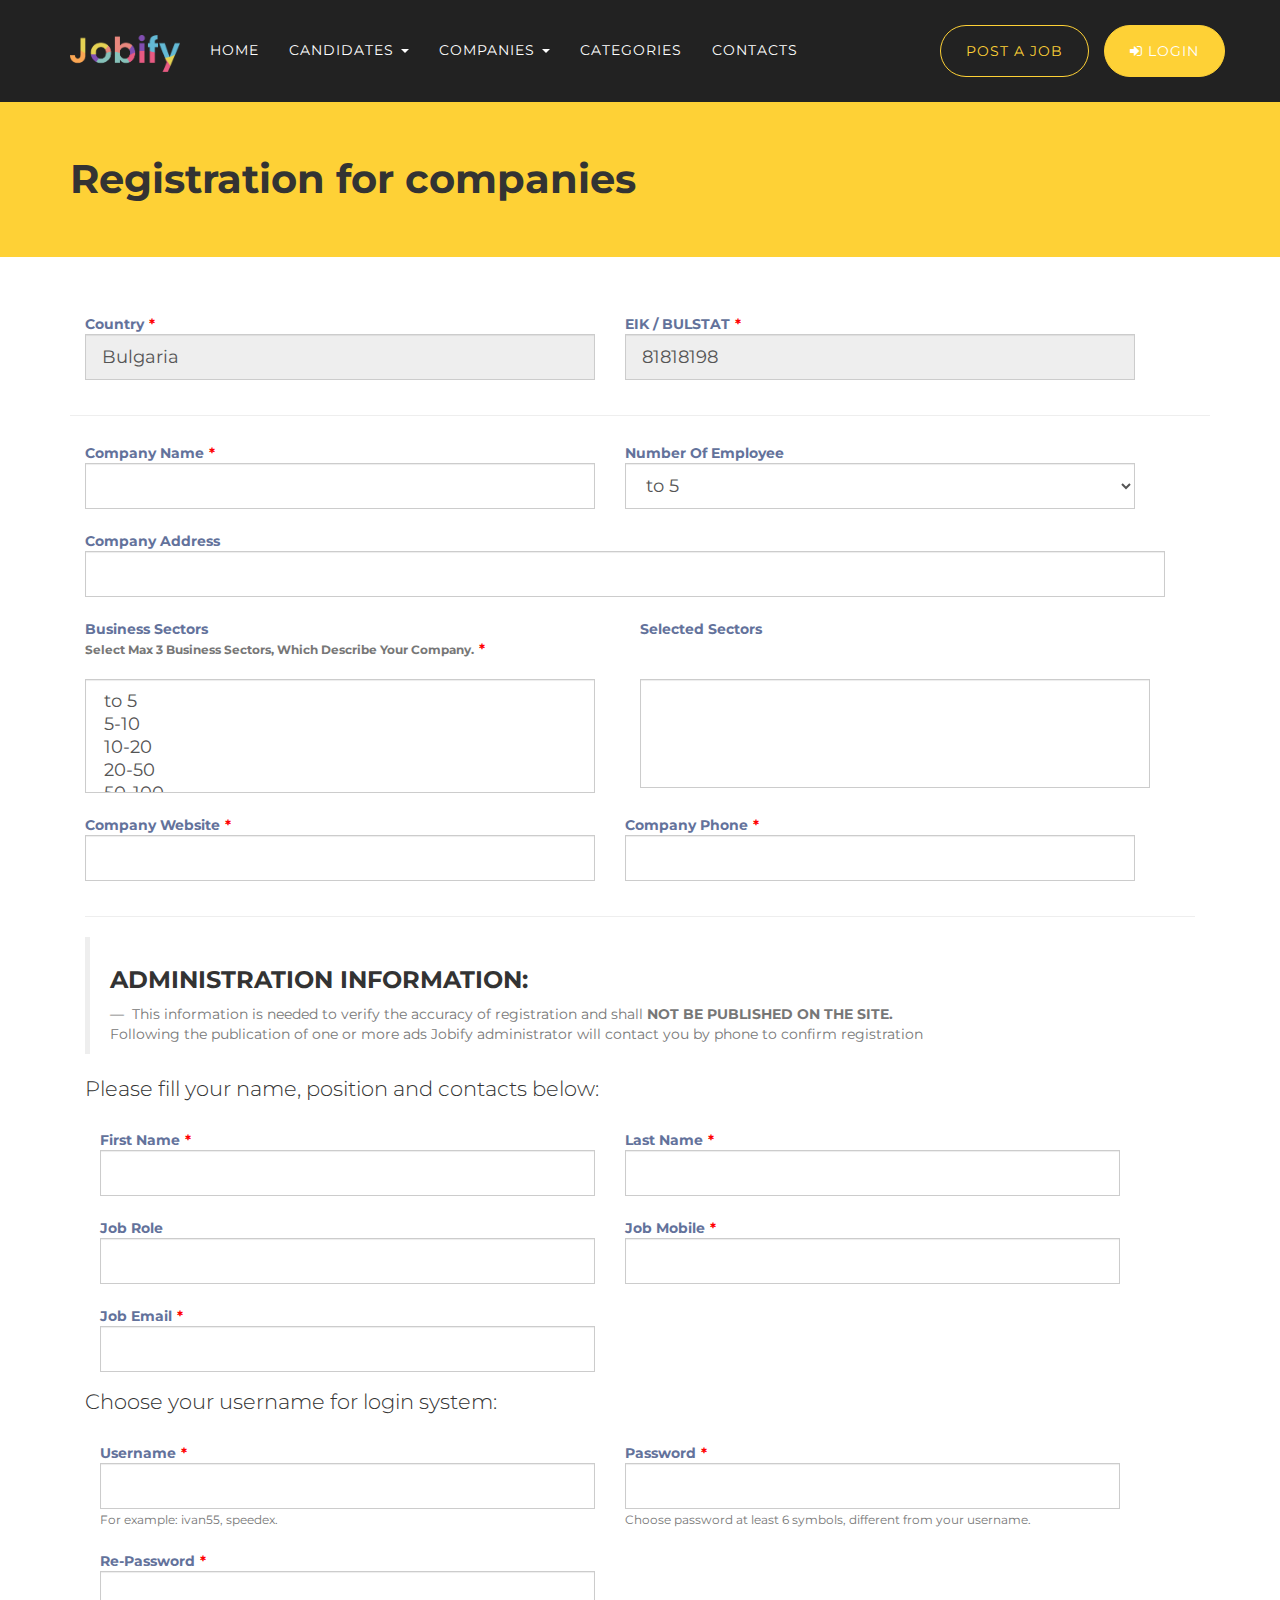
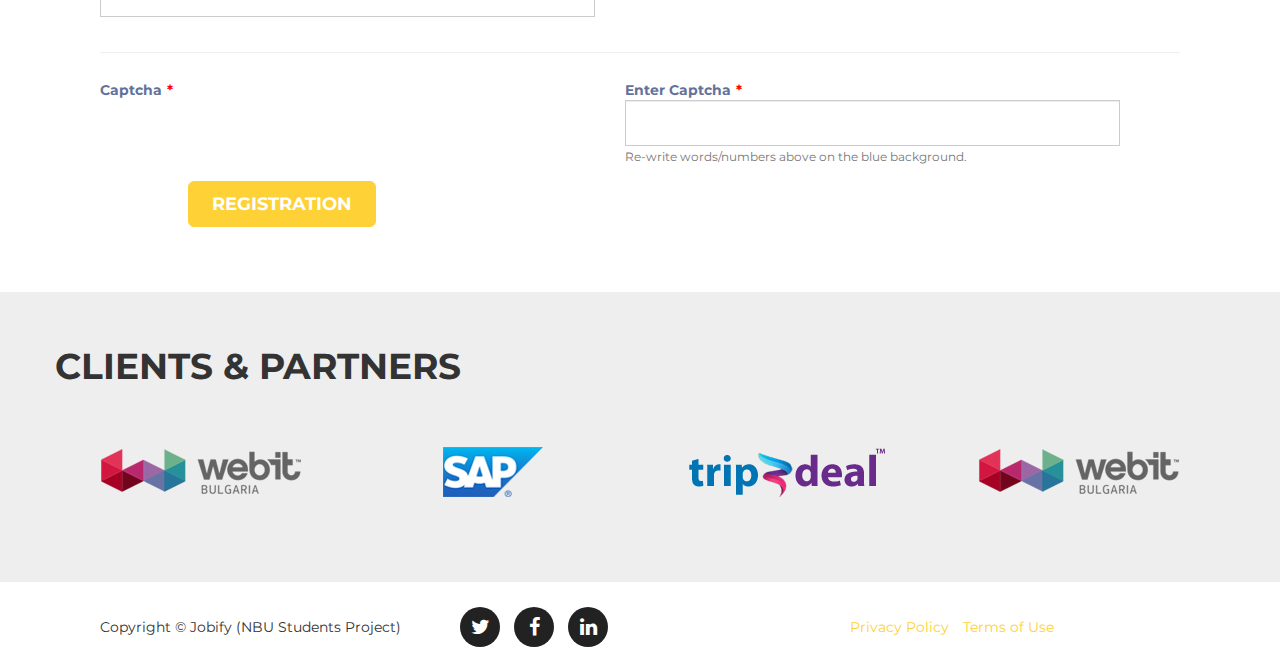
==== commit a0208265: "add steps form for upload resume" ====
--- a/company-register.html
+++ b/company-register.html
@@ -103,12 +103,12 @@
                     <h3 class="text-center">Great to have you back!</h3>
                     <div class="row">
                         <form method="POST" action="" class="col-lg-10" id="loginForm">
-                            <div class="form-group">
+                            <div class="form-group col-lg-6 col-md-6 col-xs-6">
                                 <label for="emai">Email address</label>
                                 <input type="email" class="form-control" name="email" id="emai" aria-describedby="emailHelp" placeholder="Your email" autofocus="autofocus">
                                 <!-- <small id="emailHelp" class="form-text text-muted">We'll never share your email with anyone else.</small> -->
                             </div>
-                            <div class="form-group">
+                            <div class="form-group col-lg-6 col-md-6 col-xs-6">
                                 <label for="password">Password</label>
                                 <input type="password" class="form-control" name="password" id="password" placeholder="Your password">
                             </div>
@@ -136,17 +136,17 @@
                     <p class="text-center">Let’s set up your account in just a couple of steps.</p>
                     <div class="row">
                         <form method="POST" action="" class="col-lg-10" id="loginForm">
-                            <div class="form-group">
+                            <div class="form-group col-lg-6 col-md-6 col-xs-6">
                                 <label for="fName">First name</label>
                                 <input type="text" class="form-control" name="fName" id="fName" placeholder="Your first name" autofocus="autofocus">
                                 <!-- <small id="emailHelp" class="form-text text-muted">We'll never share your email with anyone else.</small> -->
                             </div>
-                            <div class="form-group">
+                            <div class="form-group col-lg-6 col-md-6 col-xs-6">
                                 <label for="lName">Last name</label>
                                 <input type="text" class="form-control" name="lName" id="lName" placeholder="Your last name">
                                 <!-- <small id="emailHelp" class="form-text text-muted">We'll never share your email with anyone else.</small> -->
                             </div>
-                            <div class="form-group">
+                            <div class="form-group col-lg-6 col-md-6 col-xs-6">
                                 <label for="emai">Email address</label>
                                 <input type="email" class="form-control" name="email" id="emai" aria-describedby="emailHelp" placeholder="Your email">
                                 <!-- <small id="emailHelp" class="form-text text-muted">We'll never share your email with anyone else.</small> -->
@@ -176,7 +176,7 @@
                     <p class="text-center">Let’s set up your account in just a couple of steps.</p>
                     <div class="row">
                         <form method="POST" action="" class="col-lg-10" id="loginForm">
-                            <div class="form-group">
+                            <div class="form-group col-lg-6 col-md-6 col-xs-6">
                                 <label for="country">Select your country</label>
                                 <select class="form-control">
                                     <option>Bulgaria</option>
@@ -187,7 +187,7 @@
                                 </select>
                                 <!-- <small id="emailHelp" class="form-text text-muted">We'll never share your email with anyone else.</small> -->
                             </div>
-                            <div class="form-group">
+                            <div class="form-group col-lg-6 col-md-6 col-xs-6">
                                 <label for="">What is your organization</label>
                                 <div class="checkbox">
                                     <label for="self-emoployed">
@@ -200,7 +200,7 @@
                                     </label>
                                 </div>
                             </div>
-                            <div class="form-group">
+                            <div class="form-group col-lg-6 col-md-6 col-xs-6">
                                 <label for="eik">EIK / BULSTAT</label>
                                 <input type="text" class="form-control" id="eik" name="eik" placeholder="Your last name">
                                 <!-- <small id="emailHelp" class="form-text text-muted">We'll never share your email with anyone else.</small> -->
@@ -228,36 +228,31 @@
         <div class="container">
             <form class="form-horizontal">
                 <fieldset disabled>
-                    <div class="form-group">
-                        <label for="country" class="col-sm-2 control-label">Country</label>
-                        <div class="col-sm-5">
-                            <input type="text" id="contry" name="country" class="form-control" value="Bulgaria" placeholder="">
-                        </div>
-                    </div>
-                    <div class="form-group">
-                        <label for="eik" class="col-sm-2 control-label">EIK / BULSTAT</label>
-                        <div class="col-sm-5">
-                            <input type="text" id="eik" name="eik" class="form-control" value="81818198" placeholder="">
+                    <div class="form-group col-lg-6 col-md-6 col-xs-6">
+                        <div class="col-xs-12 col-lg-12">
+                            <label class="col-xs-12 col-lg-6 control-label pl-0 text-left navy required">Country</label>
+                            <input type="text" id="country" class="form-control non-rounded input-lg" required name="country" value="Bulgaria" />
+                        </div>
+                    </div>
+
+                    <div class="form-group col-lg-6 col-md-6 col-xs-6">
+                        <div class="col-xs-12 col-lg-12">
+                            <label class="col-xs-12 col-lg-6 control-label pl-0 text-left navy required">EIK / BULSTAT</label>
+                            <input type="text" id="eik" class="form-control non-rounded input-lg" required name="eik" value="81818198" />
                         </div>
                     </div>
                 </fieldset>
                 <hr>
-                <div class="form-group">
-                    <label for="companyName" class="col-sm-2 control-label required">Company Name</label>
-                    <div class="col-sm-5">
-                        <input type="text" class="form-control" id="companyName" placeholder="" autofocus="autofocus">
-                    </div>
-                </div>
-                <div class="form-group">
-                    <label for="companyAdress" class="col-sm-2 control-label required">Company Address</label>
-                    <div class="col-sm-5">
-                        <textarea class="form-control" rows="3" name="companyAdress"></textarea>
-                    </div>
-                </div>
-                <div class="form-group">
-                    <label for="numEmployees" class="col-sm-2 control-label required">Number of employee</label>
-                    <div class="col-sm-5">
-                        <select class="form-control">
+                <div class="form-group col-lg-6 col-md-6 col-xs-6">
+                    <div class="col-xs-12 col-lg-12">
+                        <label class="col-xs-12 col-lg-6 control-label pl-0 text-left navy required">Company Name</label>
+                        <input type="text" id="company-name" class="form-control non-rounded input-lg" required name="company-name" value="" />
+                    </div>
+                </div>
+                <div class="form-group col-lg-6 col-md-6 col-xs-6">
+                    <div class="col-xs-12 col-lg-12">
+                        <label class="col-xs-12 col-lg-6 control-label pl-0 text-left navy">Number of employee</label>
+                        <select class="form-control non-rounded input-lg">
                             <option>to 5</option>
                             <option>5-10</option>
                             <option>10-20</option>
@@ -267,113 +262,139 @@
                         </select>
                     </div>
                 </div>
-                <div class="form-group">
-                    <label for="businessSelector" class="col-sm-2 control-label required">Business sectors <br><small id="numEmployeesHelp" class="form-text text-muted">Select max 3 business sectors, which describe your company.</small></label>
-                    <div class="col-sm-5">
-                        <select class="form-control mt-20" name="businessSelector" multiple>
-                            <option>to 5</option>
-                            <option>5-10</option>
-                            <option>10-20</option>
-                            <option>20-50</option>
-                            <option>50-100</option>
-                            <option>100-300</option>
-                        </select>
-                    </div>
-                    <label for="selectedSectors" class="tal col-sm-2 control-label pt-0">Selected sectors</label>
-                    <div class="col-sm-5">
-                        <select class="form-control" name="selectedSectors" multiple>
-                            <option></option>
-                        </select>
-                    </div>
-                </div>
-                <div class="form-group">
-                    <label for="companyAdress" class="col-sm-2 control-label">Company Website</label>
-                    <div class="col-sm-5 mt-20">
-                        <input type="url" class="form-control" id="companyWebsite" placeholder="">
-                    </div>
-                    <label for="companyPhone" class="col-sm-2 control-label pt-0 tal">Company Phone</label>
-                    <div class="col-sm-5">
-                        <input type="tel" class="form-control" name="companyPhone" id="companyPhone" placeholder="">
-                    </div>
-                </div>
-                <hr>
-                <blockquote>
-                    <h3>Administration information:</h3>
-                    <small class="form-text text-muted">
-                    This information is needed to verify the accuracy of registration and shall <strong class="text-uppercase">not be published on the site.</strong> <br>Following the publication of one or more ads Jobify administrator will contact you by phone to confirm registration
-                </small>
-                </blockquote>
-                <p class="lead">Please fill your name, position and contacts below:</p>
-                <div class="form-group">
-                    <label for="firstName" class="col-sm-2 col-lg-2 control-label required">First Name</label>
-                    <div class="col-sm-4 col-lg-5">
-                        <input type="text" class="form-control" name="firstName" id="firstName" placeholder="">
-                    </div>
-                </div>
-                <div class="form-group">
-                    <label for="lastName" class="col-sm-2 col-lg-2 control-label required">Last Name</label>
-                    <div class="col-sm-4 col-lg-5">
-                        <input type="text" class="form-control" name="lastName" id="lastName" placeholder="">
-                    </div>
-                </div>
-                <div class="form-group">
-                    <label for="jobRole" class="col-sm-2 col-lg-2 control-label required">Job Role</label>
-                    <div class="col-sm-4 col-lg-5">
-                        <input type="text" class="form-control" name="jobRole" id="jobRole" placeholder="">
-                    </div>
-                </div>
-                <div class="form-group">
-                    <label for="jobMobile" class="col-sm-2 col-lg-2 control-label required">Job Mobile:</label>
-                    <div class="col-sm-4 col-lg-5">
-                        <input type="tel" class="form-control" name="jobMobile" id="jobMobile" placeholder="">
-                    </div>
-                </div>
-                <div class="form-group">
-                    <label for="jobEmail" class="col-sm-2 col-lg-2 control-label required">Job Email</label>
-                    <div class="col-sm-4 col-lg-5">
-                        <input type="email" class="form-control" name="jobEmail" id="jobEmail" placeholder="">
-                    </div>
-                </div>
-                <p class="lead">Choose your username for login system:</p>
-                <div class="form-group">
-                    <label for="username" class="col-sm-2 col-lg-2 control-label required">Username</label>
-                    <div class="col-sm-4 col-lg-5">
-                        <input type="text" class="form-control" name="username" id="username" placeholder="">
-                        <small id="numEmployeesHelp" class="form-text text-muted">For example: ivan55, speedex.</small>
-                    </div>
-                </div>
-                <div class="form-group">
-                    <label for="password" class="col-sm-2 col-lg-2 control-label required">Password</label>
-                    <div class="col-sm-5 col-lg-5">
-                        <input type="password" class="form-control" name="password" id="password" placeholder="">
-                        <small id="numEmployeesHelp" class="form-text text-muted">Choose password at least 6 symbols, different from your username.</small>
-                    </div>
-                </div>
-                <div class="form-group">
-                    <label for="re-password" class="col-sm-2 col-lg-2 control-label required">Re-Password</label>
-                    <div class="col-sm-5 col-lg-5">
-                        <input type="password" class="form-control" name="re-password" id="re-password" placeholder="">
-                    </div>
-                </div>
-                <hr>
-                <div class="form-group">
-                    <label for="" class="col-sm-2 col-lg-2 control-label required">Captcha</label>
-                    <div class="col-sm-5 col-lg-2">
-                        <img src="https://www.jobs.bg/protect_image.php?key=60650a408ebfecb37a3b39ecd84b06bc" class="img-responsive" alt="">
-                    </div>
-                </div>
-                <div class="form-group">
-                    <label for="enterCaptcha" class="col-sm-2 col-lg-2 control-label required">Enter Captcha</label>
-                    <div class="col-sm-5 col-lg-5">
-                        <input type="text" class="form-control" name="enterCaptcha" id="enterCaptcha" placeholder="">
-                        <small id="numEmployeesHelp" class="form-text text-muted">Re-write words/numbers above on the blue background.</small>
-                    </div>
-                </div>
-                <div class="form-group">
-                    <div class="col-sm-offset-2 col-sm-5">
-                        <input type="submit" class="btn btn-primary btn-lg btn-block" value="Registration" />
-                    </div>
-                </div>
+                <div class="form-group col-lg-12 col-md-12 col-xs-12">
+                    <div class="col-xs-12 col-lg-12">
+                        <label class="col-xs-12 col-lg-6 control-label pl-0 text-left navy">Company Address</label>
+                        <input type="text" id="company-address" class="form-control non-rounded input-lg" required name="company-address" value="" />
+                    </div>
+                </div>
+                <div class="form-group col-lg-12 col-md-12 col-xs-12">
+                    <div class="col-xs-6 col-lg-6 col-md-6 col-sm-6">
+                        <label for="businessSelector" class="col-sm-12 col-lg-12 text-left control-label navy pl-0 required">Business sectors <br><small id="numEmployeesHelp" class="form-text text-muted">Select max 3 business sectors, which describe your company.</small></label>
+                        <div class="col-sm-12 col-md-12 col-lg-12 col-xs-12 pl-0">
+                            <select class="form-control mt-20 non-rounded input-lg" name="businessSelector" multiple>
+                                <option>to 5</option>
+                                <option>5-10</option>
+                                <option>10-20</option>
+                                <option>20-50</option>
+                                <option>50-100</option>
+                                <option>100-300</option>
+                            </select>
+                        </div>
+                    </div>
+                    <div class="col-xs-6 col-lg-6 col-md-6 col-sm-6">
+                        <label for="selectedSectors" class="text-left col-sm-12 col-lg-12 text-left control-label navy pl-0">Selected sectors</label>
+                        <div class="col-sm-12 col-md-12 col-lg-12 col-xs-12 pl-0">
+                            <select class="form-control mt-40 non-rounded input-lg" name="selectedSectors" multiple>
+                                <option></option>
+                            </select>
+                        </div>
+                    </div>
+                </div>
+                <div class="form-group col-lg-6 col-md-6 col-xs-6">
+                    <div class="col-xs-12 col-lg-12">
+                        <label class="col-xs-12 col-lg-6 control-label pl-0 text-left navy required">Company Website</label>
+                        <input type="text" id="company-web" class="form-control non-rounded input-lg" required name="company-web" value="" />
+                    </div>
+                </div>
+                <div class="form-group col-lg-6 col-md-6 col-xs-6">
+                    <div class="col-xs-12 col-lg-12">
+                        <label class="col-xs-12 col-lg-6 control-label pl-0 text-left navy required">Company Phone</label>
+                        <input type="text" id="company-phone" class="form-control non-rounded input-lg" required name="company-phone" value="" />
+                    </div>
+                </div>
+                <div class="col-lg-12 col-md-12 col-xs-12 col-sm-12">
+                    <hr>
+                    <blockquote>
+                        <h3>Administration information:</h3>
+                        <small class="form-text text-muted">
+                            This information is needed to verify the accuracy of registration and shall <strong class="text-uppercase">not be published on the site.</strong> <br>Following the publication of one or more ads Jobify administrator will contact you by phone to confirm registration
+                        </small>
+                    </blockquote>
+                </div>
+                <div class="col-lg-12 col-md-12 col-xs-12 col-sm-12">
+                    <p class="lead">Please fill your name, position and contacts below:</p>
+                    <div class="form-group col-lg-6 col-md-6 col-xs-6">
+                        <div class="col-xs-12 col-lg-12">
+                            <label class="col-xs-12 col-lg-6 control-label pl-0 text-left navy required">First name</label>
+                            <input type="text" class="form-control non-rounded input-lg" required name="firstName" placeholder="" />
+                        </div>
+                    </div>
+                    <div class="form-group col-lg-6 col-md-6 col-xs-6">
+                        <div class="col-xs-12 col-lg-12">
+                            <label class="col-xs-12 col-lg-6 control-label pl-0 text-left navy required">Last name</label>
+                            <input type="text" class="form-control non-rounded input-lg" required name="lastName" placeholder="" />
+                        </div>
+                    </div>
+
+                    <div class="form-group col-lg-6 col-md-6 col-xs-6">
+                        <div class="col-xs-12 col-lg-12">
+                            <label class="col-xs-12 col-lg-6 control-label pl-0 text-left navy">Job role</label>
+                            <input type="text" class="form-control non-rounded input-lg" id="job-role" name="job-role" placeholder="" />
+                        </div>
+                    </div>
+
+                    <div class="form-group col-lg-6 col-md-6 col-xs-6">
+                        <div class="col-xs-12 col-lg-12">
+                            <label class="col-xs-12 col-lg-6 control-label pl-0 text-left navy required">Job Mobile</label>
+                            <input type="text" class="form-control non-rounded input-lg" required id="job-mobile" name="job-mobile" placeholder="" />
+                        </div>
+                    </div>
+
+                    <div class="form-group col-lg-6 col-md-6 col-xs-6">
+                        <div class="col-xs-12 col-lg-12">
+                            <label class="col-xs-12 col-lg-6 control-label pl-0 text-left navy required">Job email</label>
+                            <input type="text" class="form-control non-rounded input-lg" required id="job-email" name="job-email" placeholder="" />
+                        </div>
+                    </div>
+                </div>
+
+                <div class="col-lg-12 col-md-12 col-xs-12 col-sm-12">
+                    <p class="lead">Choose your username for login system:</p>
+                    <div class="form-group col-lg-6 col-md-6 col-xs-6">
+                        <div class="col-xs-12 col-lg-12">
+                            <label class="col-xs-12 col-lg-6 control-label pl-0 text-left navy required">Username</label>
+                            <input type="text" class="form-control non-rounded input-lg" required id="username" name="username" placeholder="" />
+                            <small id="numEmployeesHelp" class="form-text text-muted">For example: ivan55, speedex.</small>
+                        </div>
+                    </div>
+                    <div class="form-group col-lg-6 col-md-6 col-xs-6">
+                        <div class="col-xs-12 col-lg-12">
+                            <label class="col-xs-12 col-lg-6 control-label pl-0 text-left navy required">Password</label>
+                            <input type="password" class="form-control non-rounded input-lg" required id="password" name="password" placeholder="" />
+                            <small id="numEmployeesHelp" class="form-text text-muted">Choose password at least 6 symbols, different from your username.</small>
+                        </div>
+                    </div>
+                    <div class="form-group col-lg-6 col-md-6 col-xs-6">
+                        <div class="col-xs-12 col-lg-12">
+                            <label class="col-xs-12 col-lg-6 control-label pl-0 text-left navy required">Re-Password</label>
+                            <input type="password" class="form-control non-rounded input-lg" required id="re-password" name="re-password" placeholder="" />
+                        </div>
+                    </div>
+                    <div class="col-lg-12 col-md-12 col-xs-12 col-sm-12">
+                        <hr>
+                    </div>
+                    
+                    <div class="form-group col-lg-6 col-md-6 col-xs-6">
+                        <div class="col-xs-12 col-lg-12">
+                            <label class="col-xs-12 col-lg-12 control-label pl-0 text-left navy required">Captcha</label>
+                            <img src="https://www.jobs.bg/protect_image.php?key=60650a408ebfecb37a3b39ecd84b06bc" class="img-responsive" alt="">
+                        </div>
+                    </div>
+                    <div class="form-group col-lg-6 col-md-6 col-xs-6">
+                        <div class="col-xs-12 col-lg-12">
+                            <label class="col-xs-12 col-lg-6 control-label pl-0 text-left navy required">Enter Captcha</label>
+                            <input type="text" class="form-control non-rounded input-lg" required id="enter-captcha" name="enter-captcha" placeholder="" />
+                            <small id="numEmployeesHelp" class="form-text text-muted">Re-write words/numbers above on the blue background.</small>
+                        </div>
+                    </div>
+                    <div class="form-group col-lg-6 col-md-6 col-xs-6">
+                        <div class="col-sm-offset-2 col-sm-5">
+                            <input type="submit" class="btn btn-primary btn-lg btn-block" value="Registration" />
+                        </div>
+                    </div>
+                </div>
+                
             </form>
         </div>
     </section>
--- a/css/jobify.css
+++ b/css/jobify.css
@@ -621,6 +621,18 @@
 }
 .work_info {
   border-bottom: 1px solid #eee;
+}
+.wizard ul {
+  float: left;
+  width: 100%;
+}
+
+#eventForm .form-control-feedback {
+    top: 0;
+    right: -15px;
+}
+.has-feedback label~.form-control-feedback {
+    top: 32px;
 }
 // section.featured_jobs ul li.single-job-post {
 //   border: 1px solid #e3e3e3;
@@ -654,6 +666,9 @@
 //   color: #848484;
 //   font-weight: normal;
 // }
+.text-success {
+  color: #5cb85c;
+}
 #loginForm {
   margin-left: 8%;
   margin-top: 5%;
@@ -844,26 +859,32 @@
 .pt-0 {
   padding-top: 0 !important;
 }
+.pt-10 {
+  padding-top: 10px;
+}
+.pt-15 {
+  padding-top: 15px;
+}
+.pt-35 {
+  padding-top: 35px;
+}
 .pr-0 {
   padding-right: 0;
 }
+.pr-15 {
+  padding-right: 15px;
+}
+.pl-0 {
+  padding-left: 0 !important;
+}
 .pl-15 {
   padding-left: 15px;
 }
-.pl-0 {
-  padding-left: 0 !important;
-}
 .pl-20 {
   padding-left: 20px;
 }
-.pt-10 {
-  padding-top: 10px;
-}
-.pt-15 {
-  padding-top: 15px;
-}
-.pt-35 {
-  padding-top: 35px;
+.pl-30 {
+  padding-left: 30px;
 }
 .pb-35 {
   padding-bottom: 35px;
@@ -874,6 +895,9 @@
 .mr-15 {
   margin-right: 15px;
 }
+.mr-60 {
+  margin-right: 60px;
+}
 .ml-15 {
   margin-left: 15px;
 }
@@ -883,8 +907,14 @@
 .mt-20 {
   margin-top: 20px;
 }
+.mt-40 {
+  margin-top: 40px;
+}
 .mt-60 {
   margin-top: 60px;
+}
+.mt-100 {
+  margin-top: 100px;  
 }
 .mb-0 {
   margin-bottom: 0;
@@ -919,6 +949,9 @@
 }
 .non-rounded {
   border-radius: 0;
+}
+.text-left {
+  text-align: left !important;
 }
 .table>tbody>tr>td, .table>tbody>tr>th, .table>tfoot>tr>td, .table>tfoot>tr>th, .table>thead>tr>td {
   vertical-align: middle;
@@ -1007,4 +1040,7 @@
 }
 label {
   text-transform: capitalize;
+}
+a.text-success:focus, a.text-success:hover {
+    color: #3d793f;
 }